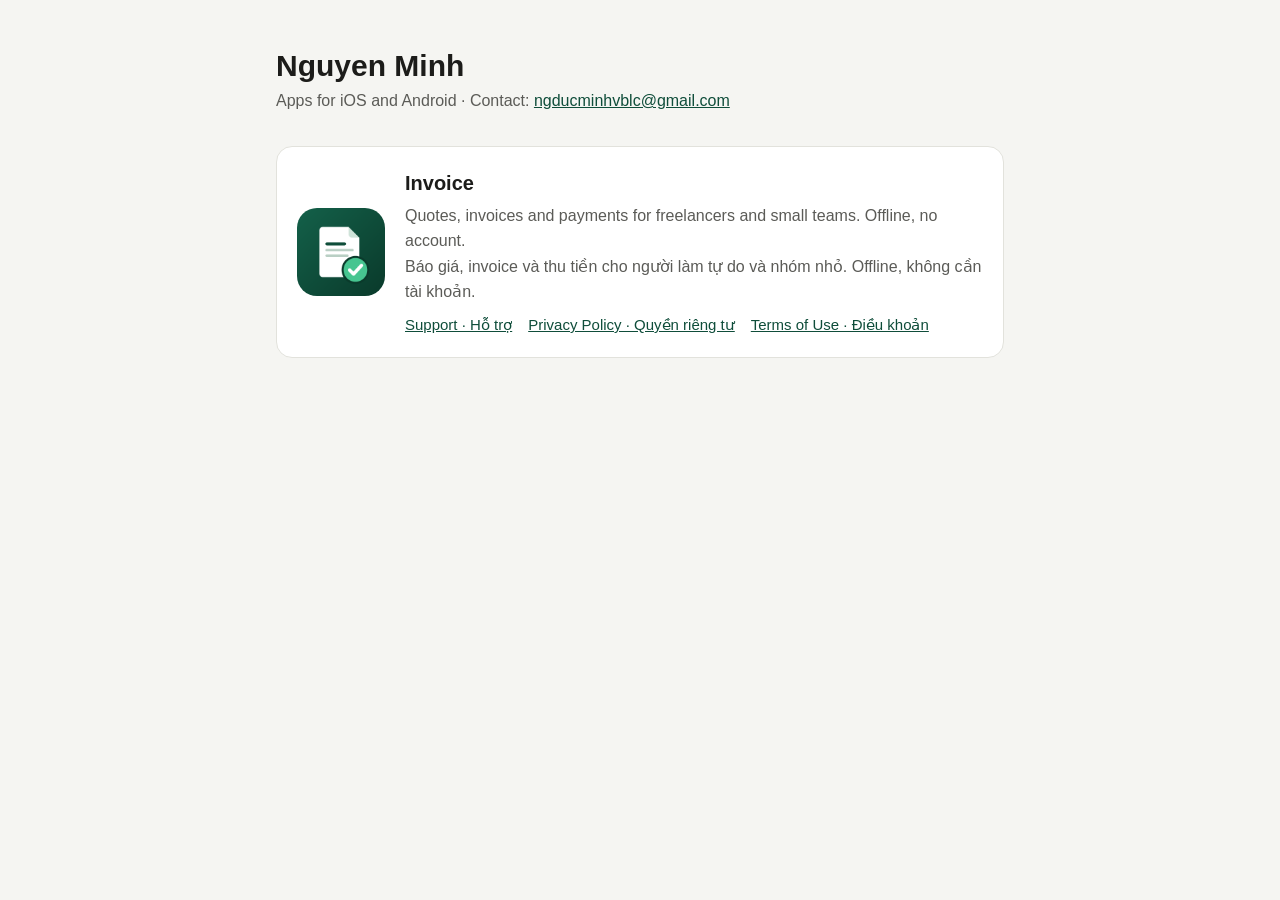
==== index.html @ 35cf1031 "Add Invoice support, privacy policy and terms pages - invoice/: support, privacy policy and terms (v" ====
<!doctype html>
<html lang="en">
<head>
<meta charset="utf-8">
<meta name="viewport" content="width=device-width, initial-scale=1">
<title>Nguyen Minh — Apps</title>
<meta name="description" content="Apps by Nguyen Minh: Invoice for iOS and Android.">
<style>
  :root { --bg:#F5F5F2; --surface:#FFFFFF; --text:#1C1C1A; --muted:#5B5B57; --brand:#0F4D3A; --line:#E2E2DC; }
  @media (prefers-color-scheme: dark) { :root { --bg:#111311; --surface:#1A1D1B; --text:#ECECE8; --muted:#A4A6A0; --brand:#46C590; --line:#2C302D; } }
  * { box-sizing: border-box; }
  body { margin:0; background:var(--bg); color:var(--text); font:16px/1.6 -apple-system, BlinkMacSystemFont, "Segoe UI", Roboto, sans-serif; }
  main { max-width:760px; margin:0 auto; padding:48px 16px 64px; }
  h1 { font-size:30px; line-height:1.2; margin:0 0 4px; }
  .meta { color:var(--muted); margin:0 0 32px; }
  .app { display:flex; gap:20px; align-items:center; background:var(--surface); border:1px solid var(--line); border-radius:16px; padding:20px; }
  .app img { width:88px; height:88px; border-radius:20px; flex:none; }
  .app h2 { margin:0 0 4px; font-size:20px; }
  .app p { margin:0 0 8px; color:var(--muted); }
  .links { display:flex; flex-wrap:wrap; gap:4px 16px; font-size:15px; }
  a { color:var(--brand); }
  @media (max-width:520px) { .app { flex-direction:column; align-items:flex-start; } }
</style>
</head>
<body>
<main>
<h1>Nguyen Minh</h1>
<p class="meta">Apps for iOS and Android · Contact: <a href="mailto:ngducminhvblc@gmail.com">ngducminhvblc@gmail.com</a></p>
<div class="app">
  <img src="invoice/icon.png" alt="Invoice app icon">
  <div>
    <h2>Invoice</h2>
    <p>Quotes, invoices and payments for freelancers and small teams. Offline, no account.<br>
       Báo giá, invoice và thu tiền cho người làm tự do và nhóm nhỏ. Offline, không cần tài khoản.</p>
    <div class="links">
      <a href="invoice/">Support · Hỗ trợ</a>
      <a href="invoice/privacy.html">Privacy Policy · Quyền riêng tư</a>
      <a href="invoice/terms.html">Terms of Use · Điều khoản</a>
    </div>
  </div>
</div>
</main>
</body>
</html>
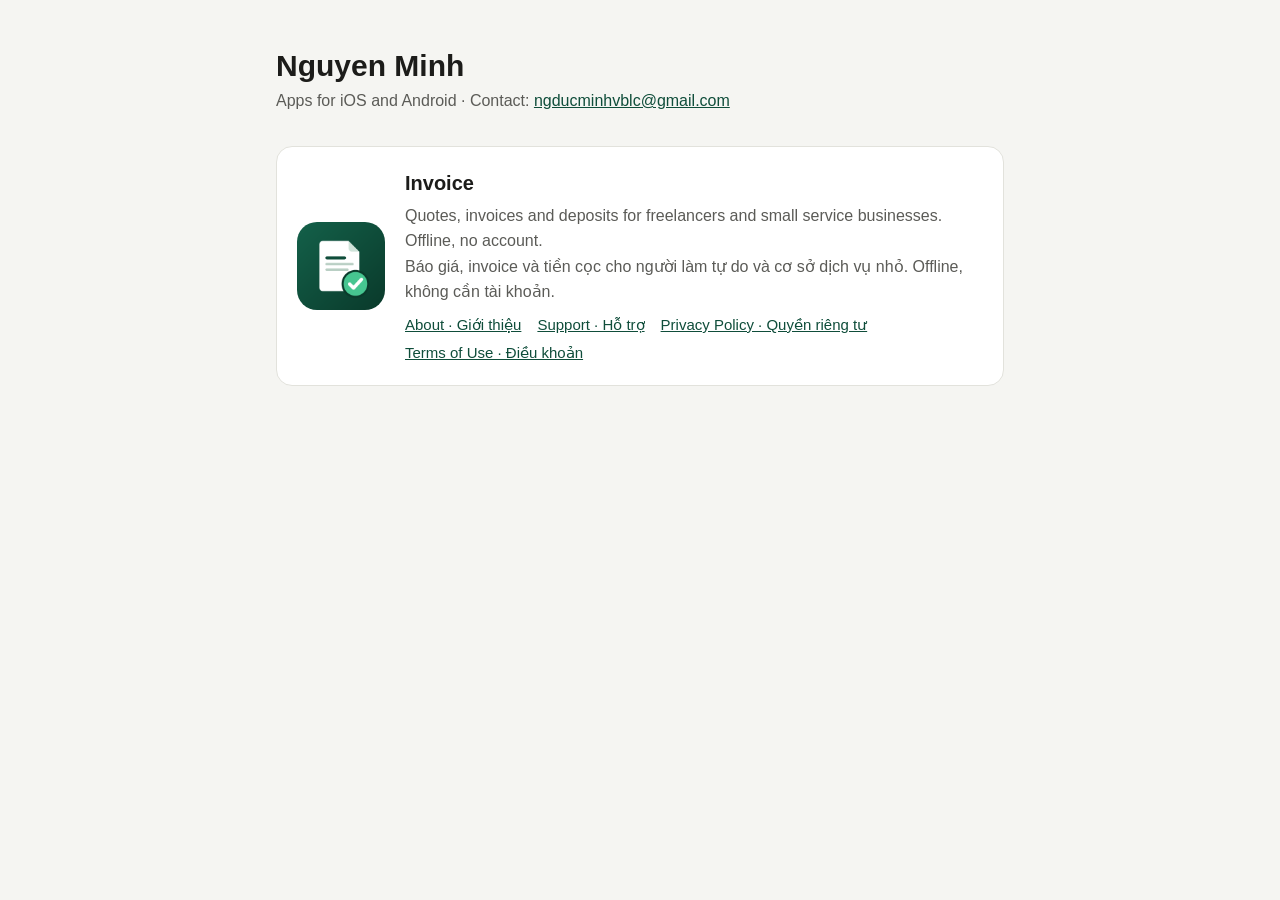
==== commit 1ef2b97c: "Add the Invoice landing page, a German Kleinunternehmer guide and a GiroCode generator" ====
--- a/index.html
+++ b/index.html
@@ -30,10 +30,11 @@
   <img src="invoice/icon.png" alt="Invoice app icon">
   <div>
     <h2>Invoice</h2>
-    <p>Quotes, invoices and payments for freelancers and small teams. Offline, no account.<br>
-       Báo giá, invoice và thu tiền cho người làm tự do và nhóm nhỏ. Offline, không cần tài khoản.</p>
+    <p>Quotes, invoices and deposits for freelancers and small service businesses. Offline, no account.<br>
+       Báo giá, invoice và tiền cọc cho người làm tự do và cơ sở dịch vụ nhỏ. Offline, không cần tài khoản.</p>
     <div class="links">
-      <a href="invoice/">Support · Hỗ trợ</a>
+      <a href="invoice/">About · Giới thiệu</a>
+      <a href="invoice/support.html">Support · Hỗ trợ</a>
       <a href="invoice/privacy.html">Privacy Policy · Quyền riêng tư</a>
       <a href="invoice/terms.html">Terms of Use · Điều khoản</a>
     </div>
